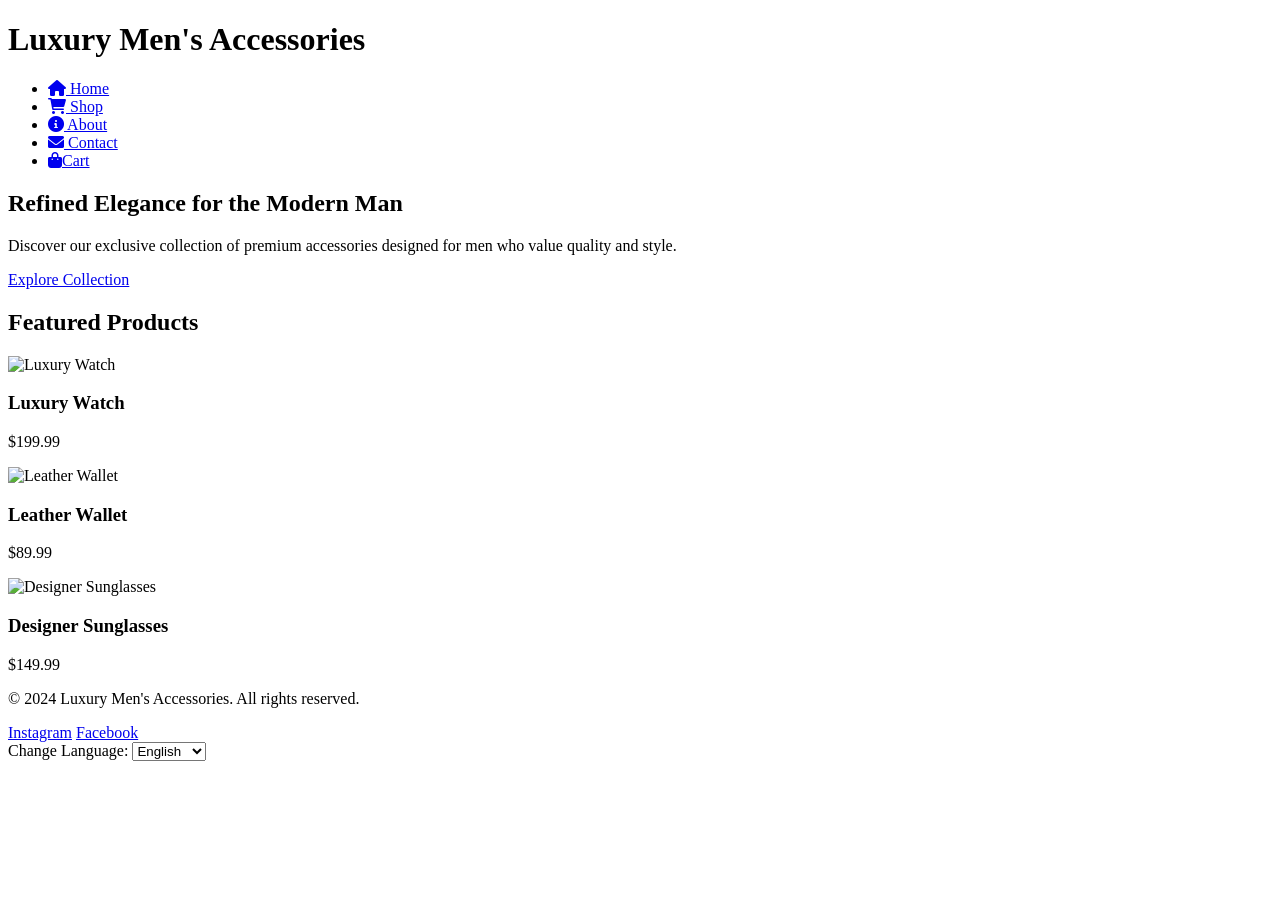
==== index.html @ 0503854b "Add files via upload" ====
<!DOCTYPE html>
<html lang="en">
<head>
    <meta charset="UTF-8">
    <meta name="viewport" content="width=device-width, initial-scale=1.0">
    <title>Luxury Men's Accessories</title>
    <link rel="stylesheet" href="styles.css">
    <link href="https://fonts.googleapis.com/css2?family=Poppins:wght@400;600&display=swap" rel="stylesheet">
</head>
<link rel="stylesheet" href="https://cdnjs.cloudflare.com/ajax/libs/font-awesome/6.0.0-beta3/css/all.min.css">
<body>

    <!-- Header Section -->
    <header>
        <div class="container">
            <div class="logo">
                <h1>Luxury Men's Accessories</h1>
            </div>
            <nav>
                <ul><li><a href="home.html"><i class="fas fa-home"></i> Home</a></li>
                <li><a href="Shop.html"><i class="fas fa-shopping-cart"></i> Shop</a></li>
                <li><a href="About.html"><i class="fas fa-info-circle"></i> About</a></li>
                <li><a href="Contact.html"><i class="fas fa-envelope"></i> Contact</a></li>
                <li><a href="Cart.html"><i class="fas fa-shopping-bag"></i>Cart</a></li>
                </ul>
            </nav>
        </div>
    </header>

    <!-- Hero Section -->
    <section class="hero">
        <div class="overlay"></div>
        <div class="container hero-content">
            <h2>Refined Elegance for the Modern Man</h2>
            <p>Discover our exclusive collection of premium accessories designed for men who value quality and style.</p>
            <a href="Shop.html" class="cta-button">Explore Collection</a>
        </div>
    </section>

    <!-- Products Section -->
    <section class="products">
        <div class="container">
            <h2>Featured Products</h2>
            <div class="product-grid">
                <div class="product">
                    <img src="Images/luxury-classic-analog-men-s-wrist-golden-silver-watches-white-background-3d-rendering_476612-5729.jpg" alt="Luxury Watch">
                    <div class="product-info">
                        <h3>Luxury Watch</h3>
                        <p>$199.99</p>
                    </div>
                </div>
                <div class="product">
                    <img src="Images/photo-insert-leather-coin-wallet-tan-card-out_900x.jpg" alt="Leather Wallet">
                    <div class="product-info">
                        <h3>Leather Wallet</h3>
                        <p>$89.99</p>
                    </div>
                </div>
                <div class="product">
                    <img src="Images/CATERSIDE-Punk-Rectangle-Sunglasses-Men-Women-Luxury-Designer-Rimless-Gradient-Lens-Metal-Sun-Glasses-For-Men.jpg" alt="Designer Sunglasses">
                    <div class="product-info">
                        <h3>Designer Sunglasses</h3>
                        <p>$149.99</p>
                    </div>
                </div>
            </div>
        </div>
    </section>

    <!-- Footer Section -->
    <footer>
        <div class="container">
            <p>&copy; 2024 Luxury Men's Accessories. All rights reserved.</p>
            <div class="social"><a href="https://www.instagram.com/accessories_25_8/" target="_blank">Instagram</a>
            <a href="https://www.facebook.com/votre_nom_utilisateur" target="_blank">Facebook</a>

        </div>
        <div class="language-selection">
            <label for="language-selector">Change Language:</label>
            <select id="language-selector" onchange="changeLanguage()">
                <option value="en">English</option>
                <option value="fr">Français</option>
                <option value="Tn">Tounsi</option>
                <!-- Add more languages as needed -->
            </select>
        </div>
        </div>
    </footer>
<script>
        function changeLanguage() {
            const languageSelector = document.getElementById('language-selector');
            const selectedLanguage = languageSelector.value;

            // Redirect to the corresponding language page
            if (selectedLanguage === 'fr') {
                window.location.href = 'fr/home.html'; // Example for French home page
            } else if (selectedLanguage === 'Tn') {
                window.location.href = 'Tn-index.html'; // Example for tunisian home page
            } else {
                window.location.href = 'index.html'; // Default to English
            }
        }
    </script>
</body>
</html>
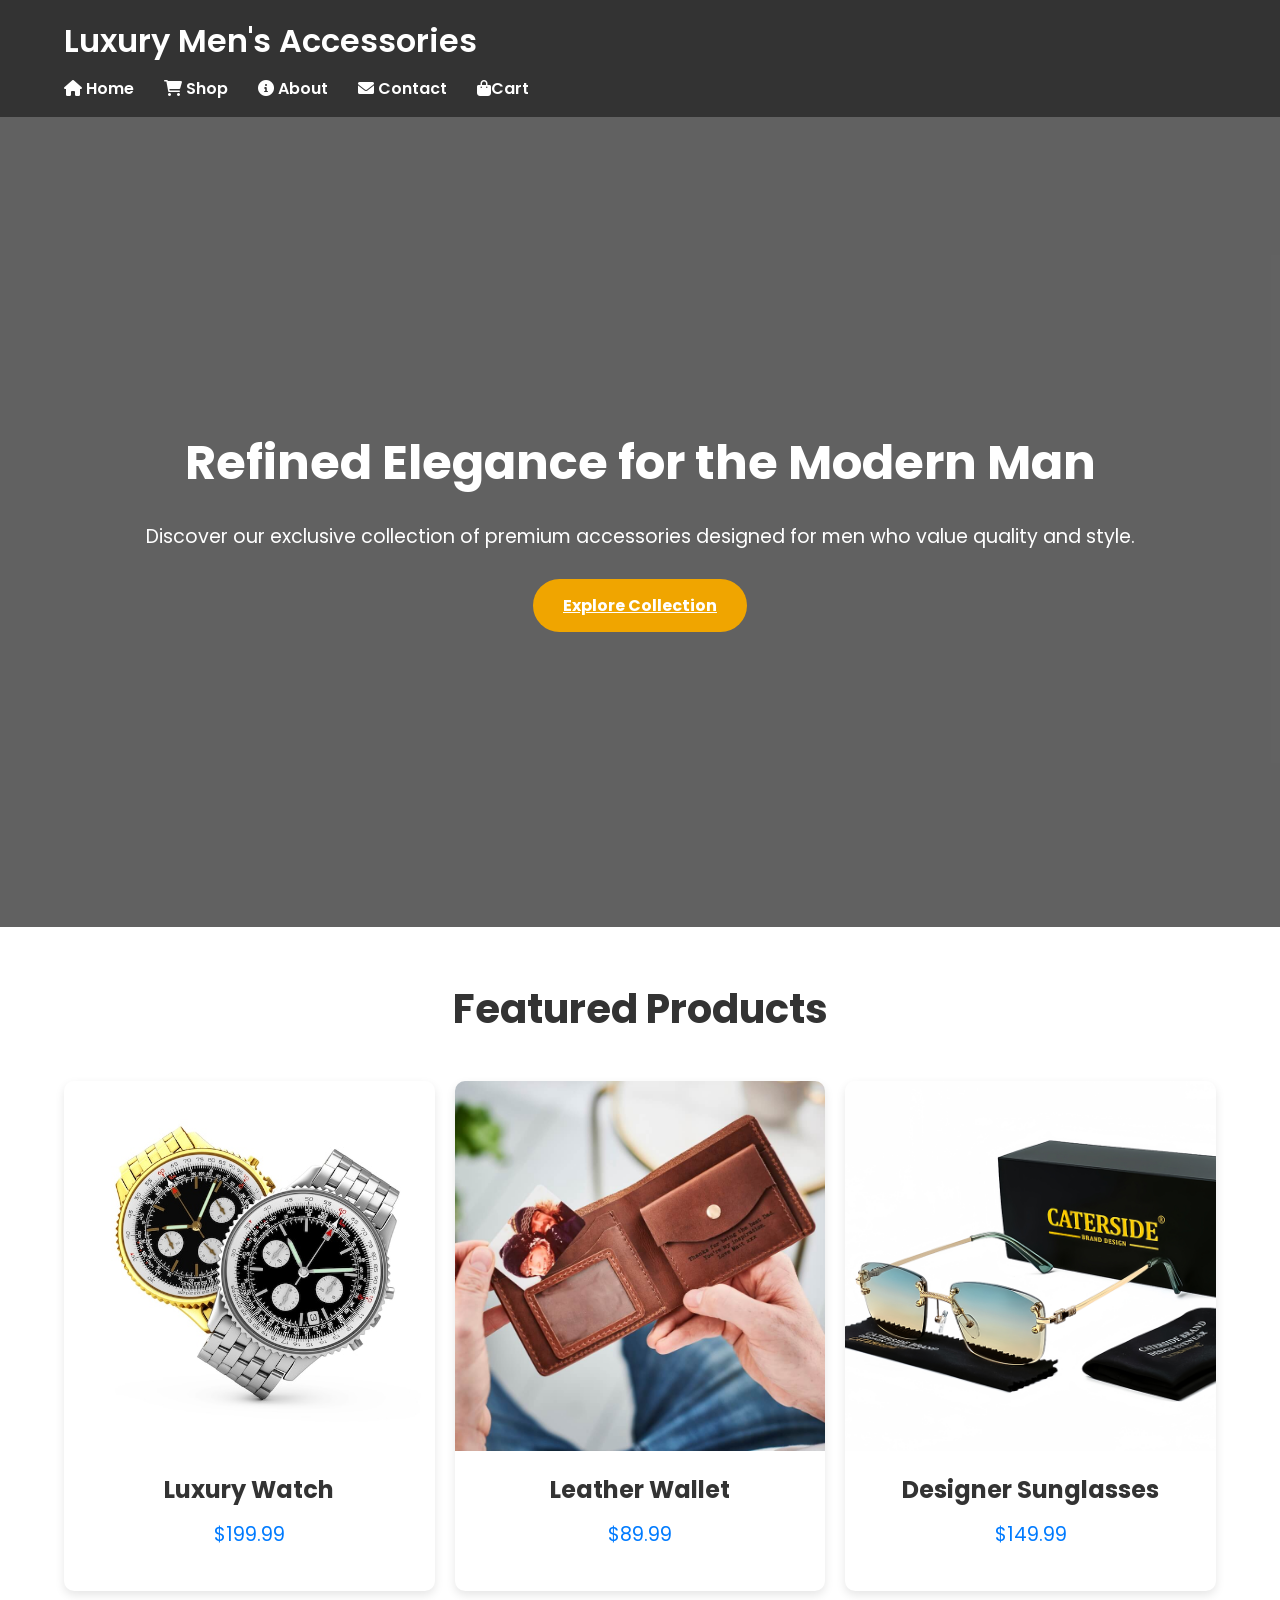
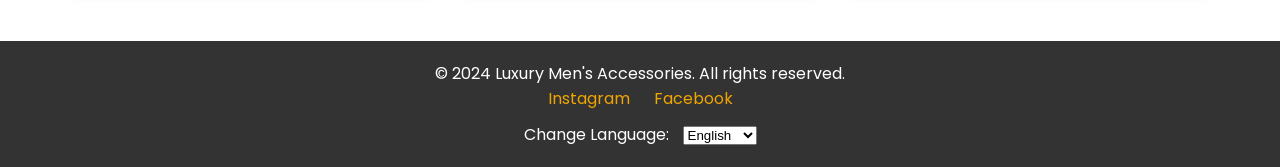
==== commit 030a061d: "Update index.html" ====
--- a/index.html
+++ b/index.html
@@ -43,21 +43,21 @@
             <h2>Featured Products</h2>
             <div class="product-grid">
                 <div class="product">
-                    <img src="Images/luxury-classic-analog-men-s-wrist-golden-silver-watches-white-background-3d-rendering_476612-5729.jpg" alt="Luxury Watch">
+                    <img src="luxury-classic-analog-men-s-wrist-golden-silver-watches-white-background-3d-rendering_476612-5729.jpg" alt="Luxury Watch">
                     <div class="product-info">
                         <h3>Luxury Watch</h3>
                         <p>$199.99</p>
                     </div>
                 </div>
                 <div class="product">
-                    <img src="Images/photo-insert-leather-coin-wallet-tan-card-out_900x.jpg" alt="Leather Wallet">
+                    <img src="photo-insert-leather-coin-wallet-tan-card-out_900x.jpg" alt="Leather Wallet">
                     <div class="product-info">
                         <h3>Leather Wallet</h3>
                         <p>$89.99</p>
                     </div>
                 </div>
                 <div class="product">
-                    <img src="Images/CATERSIDE-Punk-Rectangle-Sunglasses-Men-Women-Luxury-Designer-Rimless-Gradient-Lens-Metal-Sun-Glasses-For-Men.jpg" alt="Designer Sunglasses">
+                    <img src="CATERSIDE-Punk-Rectangle-Sunglasses-Men-Women-Luxury-Designer-Rimless-Gradient-Lens-Metal-Sun-Glasses-For-Men.jpg" alt="Designer Sunglasses">
                     <div class="product-info">
                         <h3>Designer Sunglasses</h3>
                         <p>$149.99</p>
--- a/styles.css
+++ b/styles.css
@@ -0,0 +1,369 @@
+/* Global Styles */
+* {
+    margin: 0;
+    padding: 0;
+    box-sizing: border-box;
+}
+
+body {
+    font-family: 'Poppins', sans-serif;
+    background-color: #f4f4f4;
+    color: #333;
+    line-height: 1.6;
+}
+
+.container {
+    width: 90%;
+    max-width: 1200px;
+    margin: 0 auto;
+}
+
+/* Header Styles */
+header {
+    background-color: #333;
+    padding: 15px 0;
+    color: white;
+    display: flex;
+    justify-content: center;
+    align-items: center;
+    flex-direction: column;
+    width: 100%;
+}
+
+header .logo h1 {
+    font-size: 2rem; /* Use fixed font size */
+    font-weight: 600;
+}
+
+header nav {
+    margin-top: 10px;
+}
+
+header nav ul {
+    display: flex;
+    gap: 30px;
+}
+
+header nav ul li {
+    list-style: none;
+}
+
+header nav ul li a {
+    color: white;
+    font-weight: 520;
+    text-decoration: none;
+    transition: color 0.3s;
+    font-size: 1rem; /* Use fixed font size */
+}
+
+header nav ul li a:hover {
+    color: #f0a500;
+    text-decoration: underline;
+}
+
+/* Hero Section */
+.hero {
+    position: relative;
+    background-image: url('images/flatlay-tenue-voyage_53876-138233.jpg');
+    background-size: cover;
+    background-position: center;
+    height: 90vh;
+    display: flex;
+    align-items: center;
+    justify-content: center;
+    color: white;
+    text-align: center;
+}
+
+.hero .overlay {
+    position: absolute;
+    top: 0;
+    left: 0;
+    width: 100%;
+    height: 100%;
+    background: rgba(0, 0, 0, 0.6);
+}
+
+.hero-content {
+    position: relative;
+    z-index: 1;
+}
+
+.hero-content h2 {
+    font-size: 3em;
+    margin-bottom: 20px;
+}
+
+.hero-content p {
+    font-size: 1.2em;
+    margin-bottom: 40px;
+}
+
+.cta-button {
+    padding: 15px 30px;
+    background-color: #f0a500;
+    color: white;
+    font-weight: bold;
+    border-radius: 30px;
+    transition: background-color 0.3s;
+}
+
+.cta-button:hover {
+    background-color: #d48806;
+}
+
+/* Products Section */
+.products {
+    padding: 50px 0;
+    background-color: #fff;
+    text-align: center;
+}
+
+.products h2 {
+    font-size: 2.5em;
+    margin-bottom: 40px;
+}
+
+.product-grid {
+    display: flex;
+    justify-content: space-between;
+    flex-wrap: wrap;
+    gap: 20px;
+}
+
+.product {
+    background-color: #fff;
+    border-radius: 10px;
+    overflow: hidden;
+    box-shadow: 0 4px 10px rgba(0, 0, 0, 0.1);
+    transition: transform 0.3s;
+    flex: 1 1 calc(33.33% - 20px);
+    position: relative;
+}
+
+.product:hover {
+    transform: translateY(-10px);
+}
+
+.product img {
+    width: 100%;
+    height: auto;
+    object-fit: cover;
+    display: block;
+    margin: 0 auto;
+    transition: transform 0.3s ease;
+}
+
+.product:hover img {
+    transform: scale(1.05);
+}
+
+.product-info {
+    padding: 20px;
+    text-align: center;
+}
+
+.product-info h3 {
+    font-size: 1.5em;
+    margin-bottom: 10px;
+}
+
+.product-info p {
+    font-size: 1.2em;
+    color: #007BFF;
+    margin-bottom: 20px;
+}
+
+/* Button Styles */
+.btn {
+    display: inline-block;
+    padding: 10px 20px;
+    background-color: #007BFF;
+    color: white;
+    border-radius: 20px;
+    text-decoration: none;
+    transition: background-color 0.3s;
+}
+
+.btn:hover {
+    background-color: #0056b3;
+}
+
+/* Footer Styles */
+footer {
+    background-color: #333;
+    color: white;
+    padding: 20px 0;
+    text-align: center;
+}
+
+footer .social a {
+    color: #f0a500;
+    margin: 0 10px;
+    text-decoration: none;
+}
+
+footer .social a:hover {
+    color: #d48806;
+}
+
+/* Responsive Design */
+@media (max-width: 768px) {
+    .product-grid {
+        flex-direction: column;
+        gap: 30px;
+    }
+
+    .product {
+        width: 100%;
+    }
+}
+
+/* About Section Styles */
+.about {
+    padding: 80px 0;
+    text-align: center;
+    background-color: #fff;
+}
+
+.about h2 {
+    font-size: 32px;
+    font-weight: 600;
+    margin-bottom: 20px;
+    color: #333;
+}
+
+.about p {
+    font-size: 18px;
+    line-height: 1.6;
+    color: #666;
+    max-width: 800px;
+    margin: 0 auto;
+}
+
+/* Contact Form Styles */
+.contact {
+    padding: 40px 0;
+    background-color: #f9f9f9;
+}
+
+.contact h2 {
+    text-align: center;
+    margin-bottom: 20px;
+}
+
+.form-group {
+    margin-bottom: 15px;
+}
+
+.form-group label {
+    display: block;
+    margin-bottom: 5px;
+    font-weight: bold;
+}
+
+.form-group input,
+.form-group textarea {
+    width: 100%;
+    padding: 10px;
+    border: 1px solid #ccc;
+    border-radius: 5px;
+    font-size: 16px;
+}
+
+button {
+    width: 100%;
+    padding: 10px;
+    background-color: #333;
+    color: white;
+    border: none;
+    border-radius: 5px;
+    cursor: pointer;
+    font-size: 16px;
+}
+
+button:hover {
+    background-color: #f0a500;
+}
+
+/* Cart Page Styles */
+.cart {
+    padding: 40px 0;
+}
+
+.cart h2 {
+    text-align: center;
+    margin-bottom: 20px;
+}
+
+.cart-items {
+    display: flex;
+    flex-direction: column;
+    gap: 20px;
+}
+
+.cart-item {
+    display: flex;
+    align-items: center;
+    padding: 15px;
+    border: 1px solid #ddd;
+    border-radius: 5px;
+}
+
+.cart-item img {
+    width: 100px;
+    height: auto;
+    margin-right: 20px;
+}
+
+.item-info {
+    flex-grow: 1;
+}
+
+.item-info h3 {
+    margin: 0 0 10px;
+}
+
+.item-info p {
+    margin: 5px 0;
+}
+
+/* Button Styles for Cart */
+.btn {
+    padding: 8px 12px;
+    background-color: #007BFF;
+    color: white;
+    text-decoration: none;
+    border-radius: 5px;
+    border: none;
+    cursor: pointer;
+    transition: background-color 0.3s;
+    margin-right: 10px;
+}
+
+.btn:hover {
+    background-color: #0056b3;
+}
+
+/* Cart Total Styles */
+.cart-total {
+    text-align: center;
+    margin-top: 20px;
+}
+
+.checkout-btn {
+    background-color: #28a745;
+}
+
+.checkout-btn:hover {
+    background-color: #218838;
+}
+
+/* Language Selection */
+.language-selection {
+    margin-top: 10px;
+}
+
+.language-selection label {
+    margin-right: 10px;
+}
